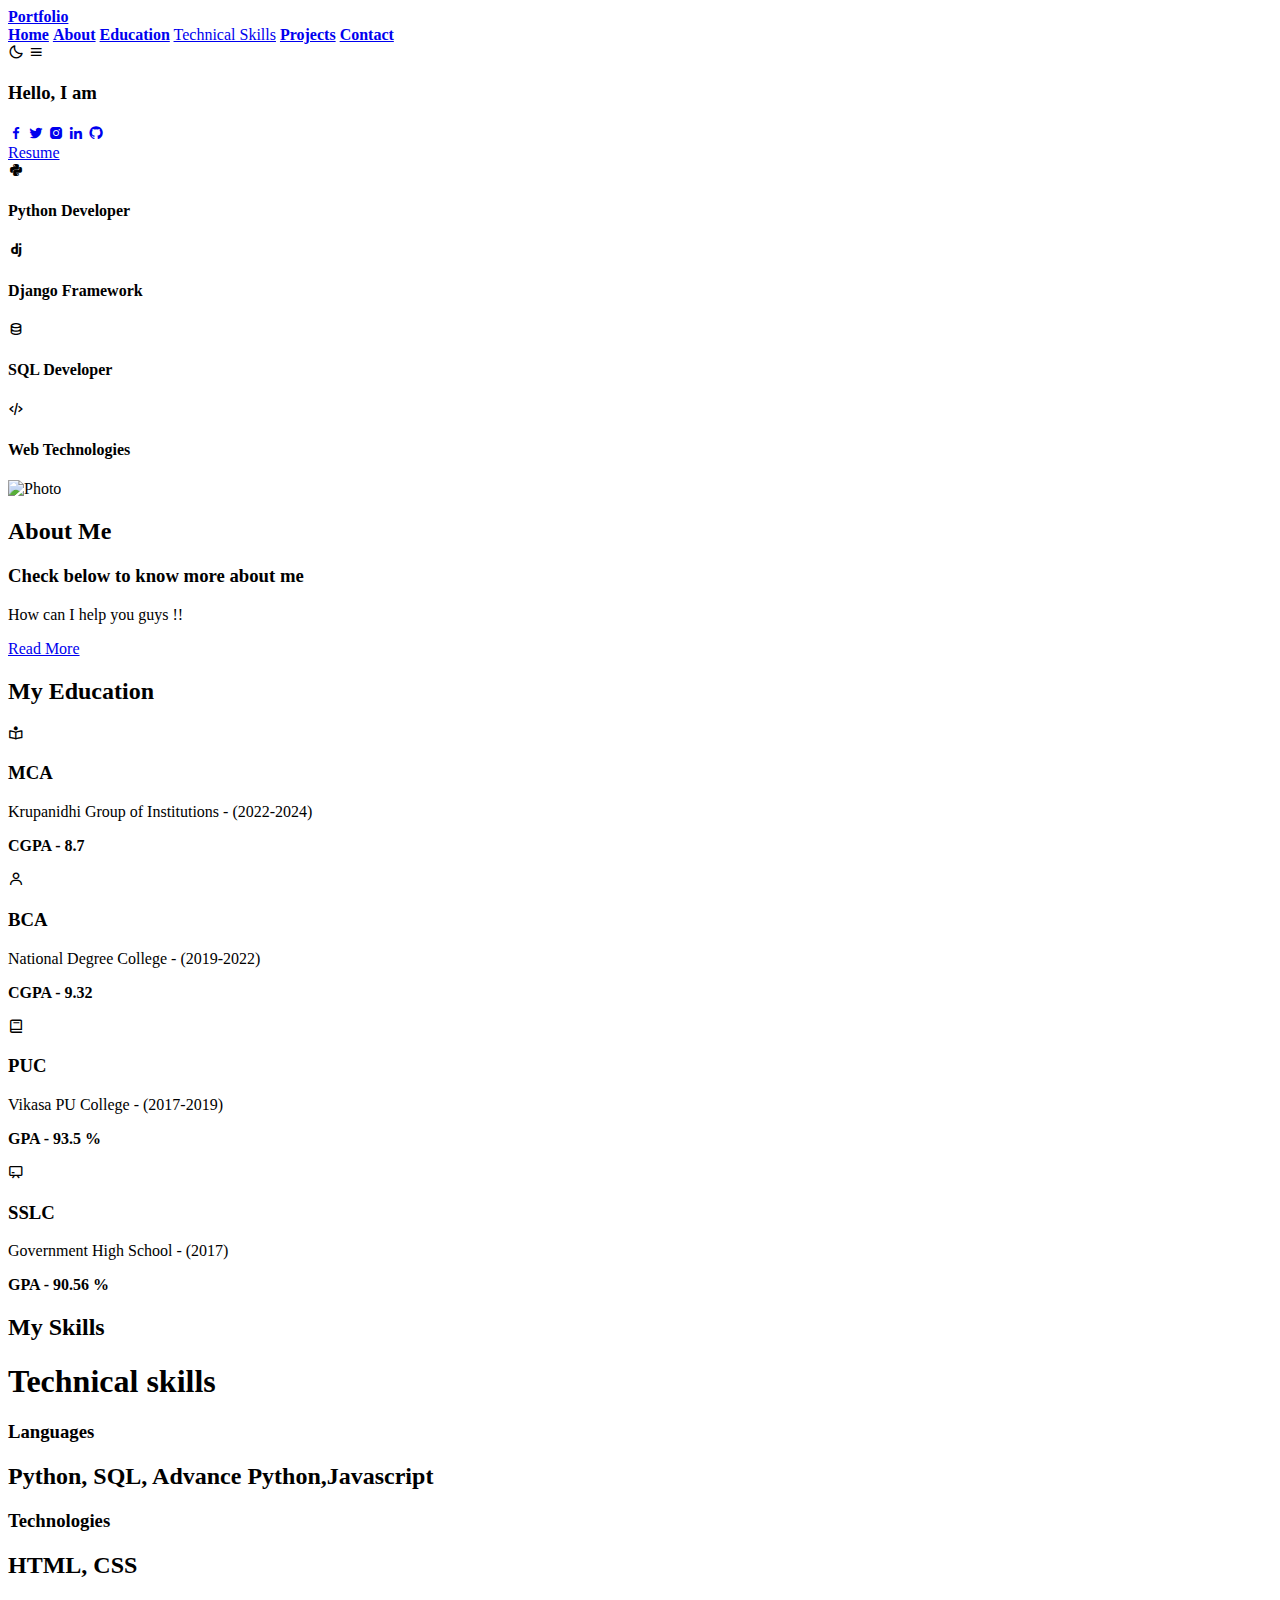
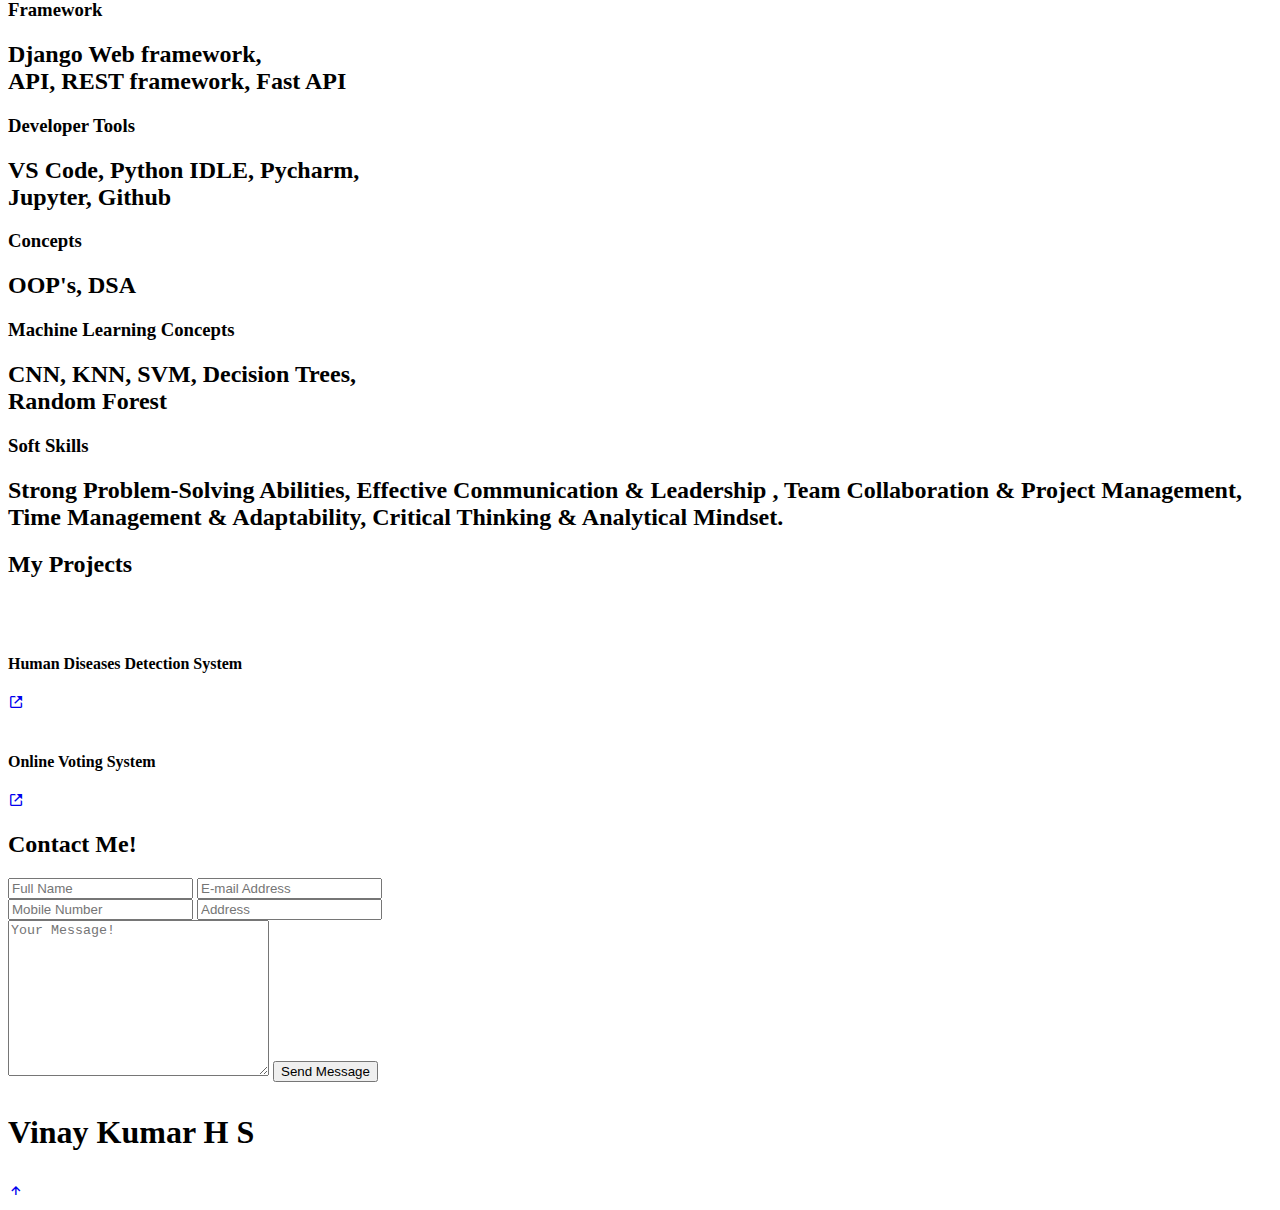
==== index.html @ 6d88bd90 "Create index.html" ====
<!DOCTYPE html>
<html lang="en">
<head>
	<meta charset="utf-8">
    <meta http-equiv="X-UA-Compatible" content="IE=edge">
	<meta name="viewport" content="width=device-width, initial-scale=1.0">
	<title>Portfolio Website design</title>

    <link rel="stylesheet" href="https://cdn.jsdelivr.net/npm/swiper@9/swiper-bundle.min.css"/>

    <link href='https://unpkg.com/boxicons@2.1.4/css/boxicons.min.css' rel='stylesheet'>

    <link rel="stylesheet" href="style.css">

    <script src="https://unpkg.com/scrollreveal"></script>


</head>
<body>

    <header class="header">
        
        <a href="#" class="logo"><b>Portfolio</b></a>
       
        
        <nav class="navbar">
            <a href="#home" class="active"><b>Home</b></a>
            <a href="#about" ><b>About</b></a>
            <a href="#services" ><b>Education</b></a>
            <a href="#skills">Technical Skills</a>
            <a href="#Portfolio" ><b>Projects</b></a>
            <a href="#contact" ><b>Contact</b></a><br>
        </nav>
     
        <div class="bx bx-moon" id="darkMode-icon"></div>

        <div class="bx bx-menu" id="menu-icon"></div>
     
    
   </header>


    <section class="home" id="home">
        <div class="home-content">
            <h3>Hello, I am</h3>
            
            <!--<marquee behavior="alternate" direction="right" scrollamount="25" scrolldelay="120" width="144.5%" height="80px" loop="-1" stop="true" id="marquee"><h1>Vinay Kumar HS</h1></marquee>-->

            <span><h1 id="animated-text"></h1></span>
            
            <div class="social-media">
                <a href="https://www.facebook.com/vinaykumar.hs8688/" data-tooltip="Facebook" class="tooltip"><i class='bx bxl-facebook'></i></a>
                <a href="#" data-tooltip="Twitter" class="tooltip"><i class='bx bxl-twitter'></i></a>
                <a href="https://www.instagram.com/alone_warrior_vk17/?hl=en" data-tooltip="Instagram" class="tooltip"><i class='bx bxl-instagram-alt'></i></a>
                <a href="https://linkedin.com/in/vinay-kumar-h-s-5ab572249" data-tooltip="Linkedin" class="tooltip"><i class='bx bxl-linkedin'></i></a>
                <a href="https://github.com/VinayKumar77777" data-tooltip="Github" class="tooltip"><i class='bx bxl-github'></i></a>
            </div>

            <a href="https://drive.google.com/file/d/15vSCdWAeyurhZO7IskahKRBJr8WOuNNN/view?usp=sharing" class="btn"> Resume </a>
        </div>    

               <div class="profession-container">
                  <div class="profession-box">

                    <div class="profession" style="--i:0;">
                        <i class="bx bxl-python"></i>
                        <h4>Python Developer</h4>
                   </div>

                    <div class="profession" style="--i:1;">
                        <i class="bx bxl-django"></i>
                        <h4>Django Framework</h4>
                    </div>

                    <div class="profession" style="--i:2;">
                        <i class="bx bx-data"></i>
                        <h4>SQL Developer</h4>
                    </div>

                    <div class="profession" style="--i:3;">
                        <i class="bx bx-code-alt"></i>
                        <h4>Web Technologies</h4>
                    </div>

                    <div class="circle"></div>
                  </div>

                  <div class="overlay"></div> 
                    
            </div>
           

            <div class="home-img">
                <img src="vinay17.jpg" alt="Photo">
            </div>

    </section>



    <section class="about" id="about">
        <!-- <div class="about-img">
            <img src="Vinny_HS_about.png" alt="Photo">
        </div> -->

        <div class="about-content">
            <h2 class="heading">About<span> Me</span></h2>
            <h3>Check below to know more about me</h3>
            <p>How can I help you guys !!</p>
            <a href="about.html" class="btn" >Read More</a>
        </div>


    </section>

   
    <section class="services" id="services">
      <h2 class="heading">My <span>Education</span></h2>

        <div class="services-container">
            <div class="services-box">
                
                <i class="bx bx-book-reader"></i>
                <h3>MCA</h3>
                <p>Krupanidhi Group of Institutions - (2022-2024)</p>
                <strong><p>CGPA - 8.7</p></strong>
                <!-- <a href="#" class="btn">Read More</a> -->
            </div>

            <div class="services-box">
                <i class="bx bx-user"></i>
                <h3>BCA</h3>
                <p>National Degree College - (2019-2022)</p>
                <strong><p>CGPA - 9.32 </p></strong>
                
            </div>

            <div class="services-box">
                <i class="bx bx-book"></i>
                <h3>PUC</h3>
                <p>Vikasa PU College - (2017-2019)</p>
                <strong><p>GPA - 93.5 %</p></strong>
            </div>

            <div class="services-box">
                <i class="bx bx-chalkboard"></i>
                <h3>SSLC</h3>
                <p>Government High School - (2017)</p>
                <strong><p>GPA - 90.56 %</p></strong>
                
            </div>

        </div>
    </section>



    <section class="skills" id="skills">
        <h2 class="heading">My <span>Skills</span></h2>
        <div class="skills-container">
            <div class="skills-box">
                <h1>Technical skills</h1>
                <div class="langs">
                    <h3>Languages</h3>
                    <h2>Python, SQL, Advance Python,Javascript</h2>
                </div>
                <div class="langs">
                    <h3>Technologies</h3>
                    <h2>HTML, CSS</h2>
                    <h2></h2>
                </div>
                <div class="langs">
                    <h3>Framework</h3>
                    <h2>Django Web framework,<br> API, REST framework, Fast API</h2>
                </div>
                <div class="langs">
                    <h3>Developer Tools</h3>
                    <h2>VS Code, Python IDLE, Pycharm, <br>Jupyter, Github</h2>
                </div>
                <div class="langs">
                    <h3>Concepts</h3>
                    <h2>OOP's, DSA</h2>
                </div>
                <div class="langs">
                    <h3>Machine Learning Concepts</h3>
                    <h2>CNN, KNN, SVM, Decision Trees,<br> Random Forest</h2>
                </div>
                <div class="langs1">
                    <h3>Soft Skills</h3>
                    <h2>Strong Problem-Solving Abilities, Effective Communication & Leadership , Team Collaboration & 
                        Project Management,<br> Time Management & Adaptability, Critical Thinking & Analytical Mindset. </h2>
                </div>
           </div>
        </div>
    </section>

    <section class="Portfolio" id="Portfolio">
            <h2 class="heading">My <span>Projects</span></h2><br>

            <div class="portfolio-container">
                
                <div class="portfolio-box">
                    <img src="image.png" alt="">
                    <div class="portfolio-layer">
                           <h4>Human Diseases Detection System</h4>
            
                           <a href="https://github.com/VinayKumar77777" ><i class="bx bx-link-external"></i></a>
                    </div>
                </div>


               
                <div class="portfolio-box">
                    <img src="vote.jpg" alt="">
                    <div class="portfolio-layer">
                           <h4>Online Voting System</h4>
                           
                           <a href="https://github.com/VinayKumar77777" ><i class="bx bx-link-external"></i></a>
                    </div>
                </div>


            </div>
    </section>


    <!-- <section class="testimonial-container" id="testimonial-container">

        <h2 class="heading">Valuable <span>Testimonial</span></h2> 
        <div class="testimonial-wrapper">
            <div class="testimonial-box mySwiper">
                <div class="testimonial-content swiper-wrapper">

                    <div class="testimonial-slide swiper-slide">
                       <img src="images/port1.jpg" alt="">
                       <h3>Raja </h3>
                       <p>Great work, your portfolio is amazing</p>
                    </div>
                 


                    <div class="testimonial-slide swiper-slide">
                    <img src="images/port2.jpg" alt="">
                    <h3>Seena</h3>
                    <p>Nice work, Incredible portfolio</p>
                    </div>
                

                 
                    <div class="testimonial-slide swiper-slide">
                    <img src="images/port3.jpg" alt="">
                    <h3>Balu</h3>
                    <p>Awesome Portfolio design</p>
                    </div>
                    
                    
                   
               </div>
                    <div class="swiper-pagination"></div>
                    <div class="swiper-button-next"></div>
                    <div class="swiper-button-prev"></div>
            </div>
        </div>
    </section> -->



    <section class="contact" id="contact">
        <h2 class="heading">Contact<span> Me!</span></h2>
        
        <form action="", id="contactForm">
            <div class="input-box">
                <input type="text" placeholder="Full Name" required>
                <input type="email" placeholder="E-mail Address" required>
            </div>

            <div class="input-box">
                <input type="number" placeholder="Mobile Number" required>
                <input type="text" placeholder="Address" required>
            </div>
            <textarea name="" id="textarea" cols="30" rows="10" placeholder="Your Message!" required></textarea>
            <input type="submit" value="Send Message" class="btn" onclick="showSuccessMessage()">
        </form>
    </section>






     <footer class="footer">
          <div class="footer-text">
            <p style="font-weight: bold; font-size: 2rem;"> Vinay Kumar H S </p>
          </div>

           <div class="footer-iconTop">
             <a href="#home"><i class='bx bx-up-arrow-alt'></i></a>
           </div>

     </footer>





    <script src="https://unpkg.com/scrollreveal@4/dist/scrollreveal.min.js"></script>


    <script src="https://cdn.jsdelivr.net/npm/swiper@9/swiper-bundle.min.js"></script>
    <script src="https://cdn.jsdelivr.net/npm/sweetalert2@11"></script>

    <script src="script.js"></script>

</body>
</html>
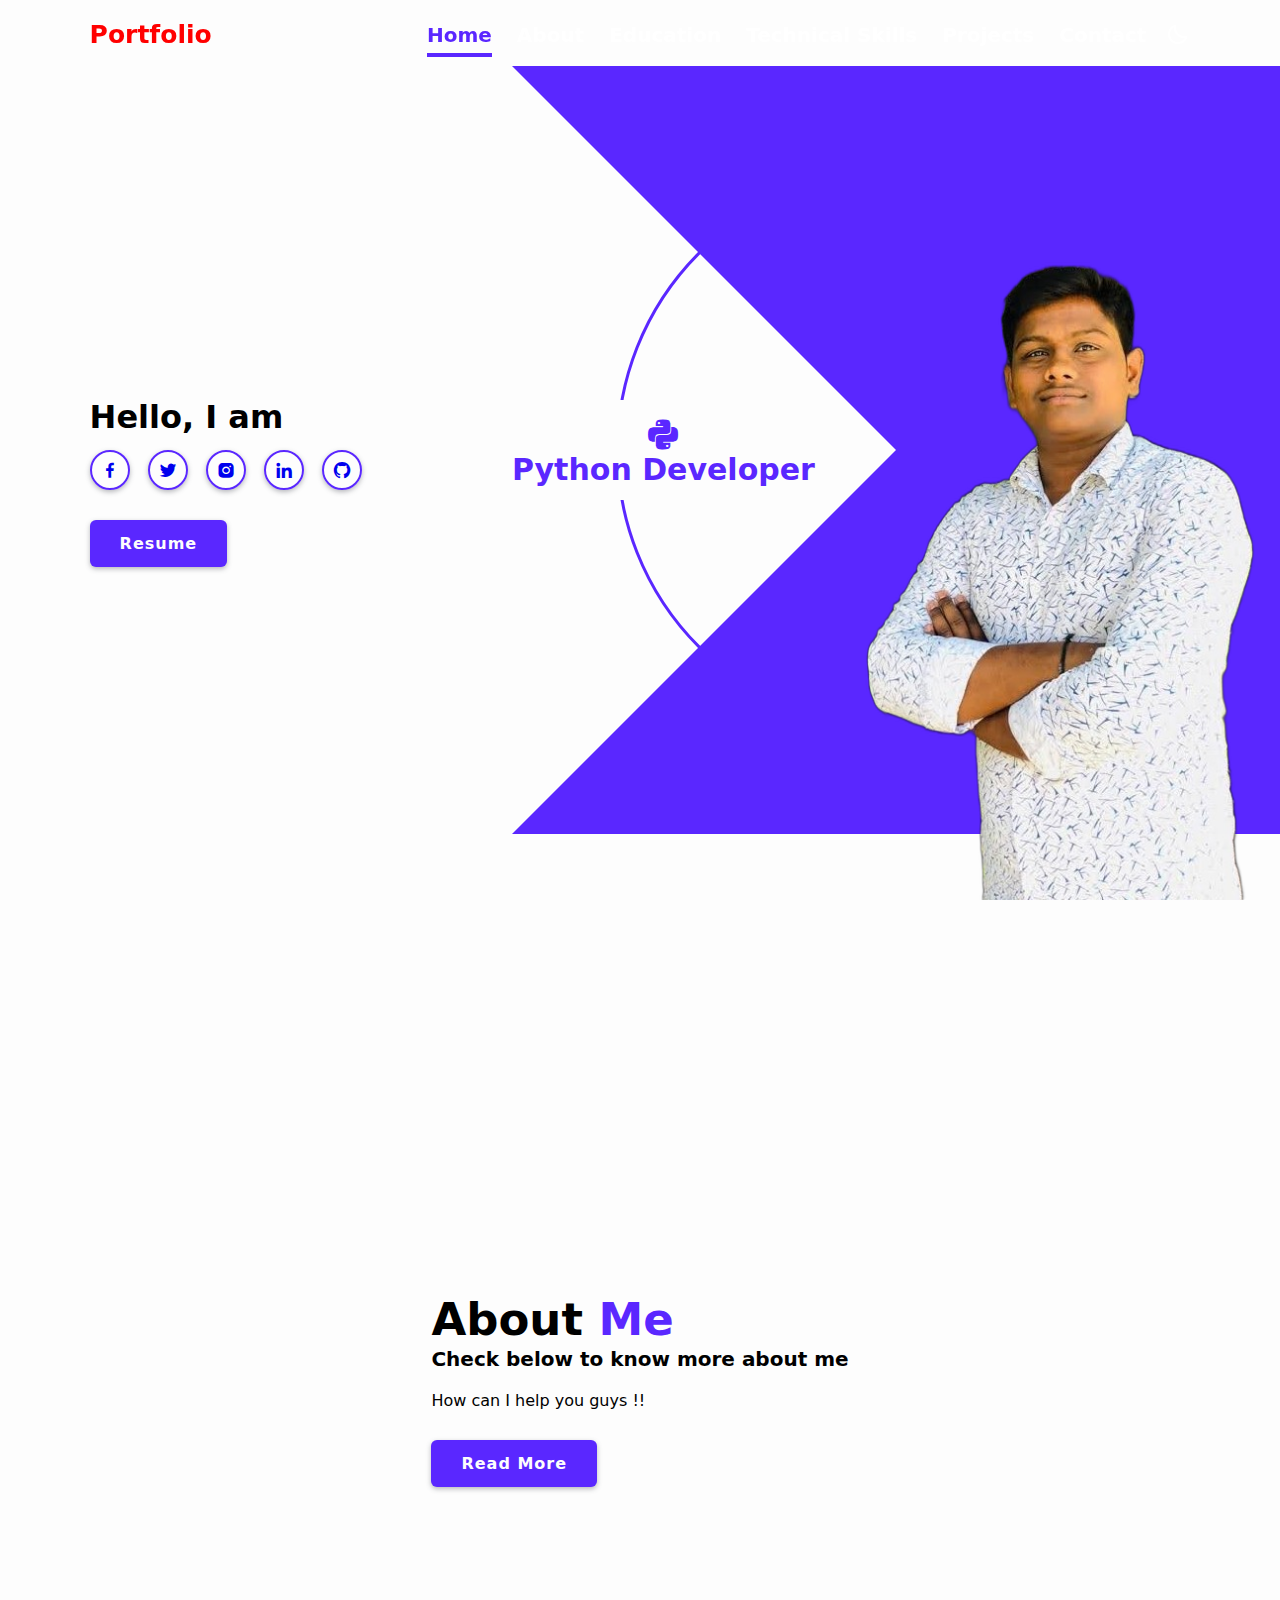
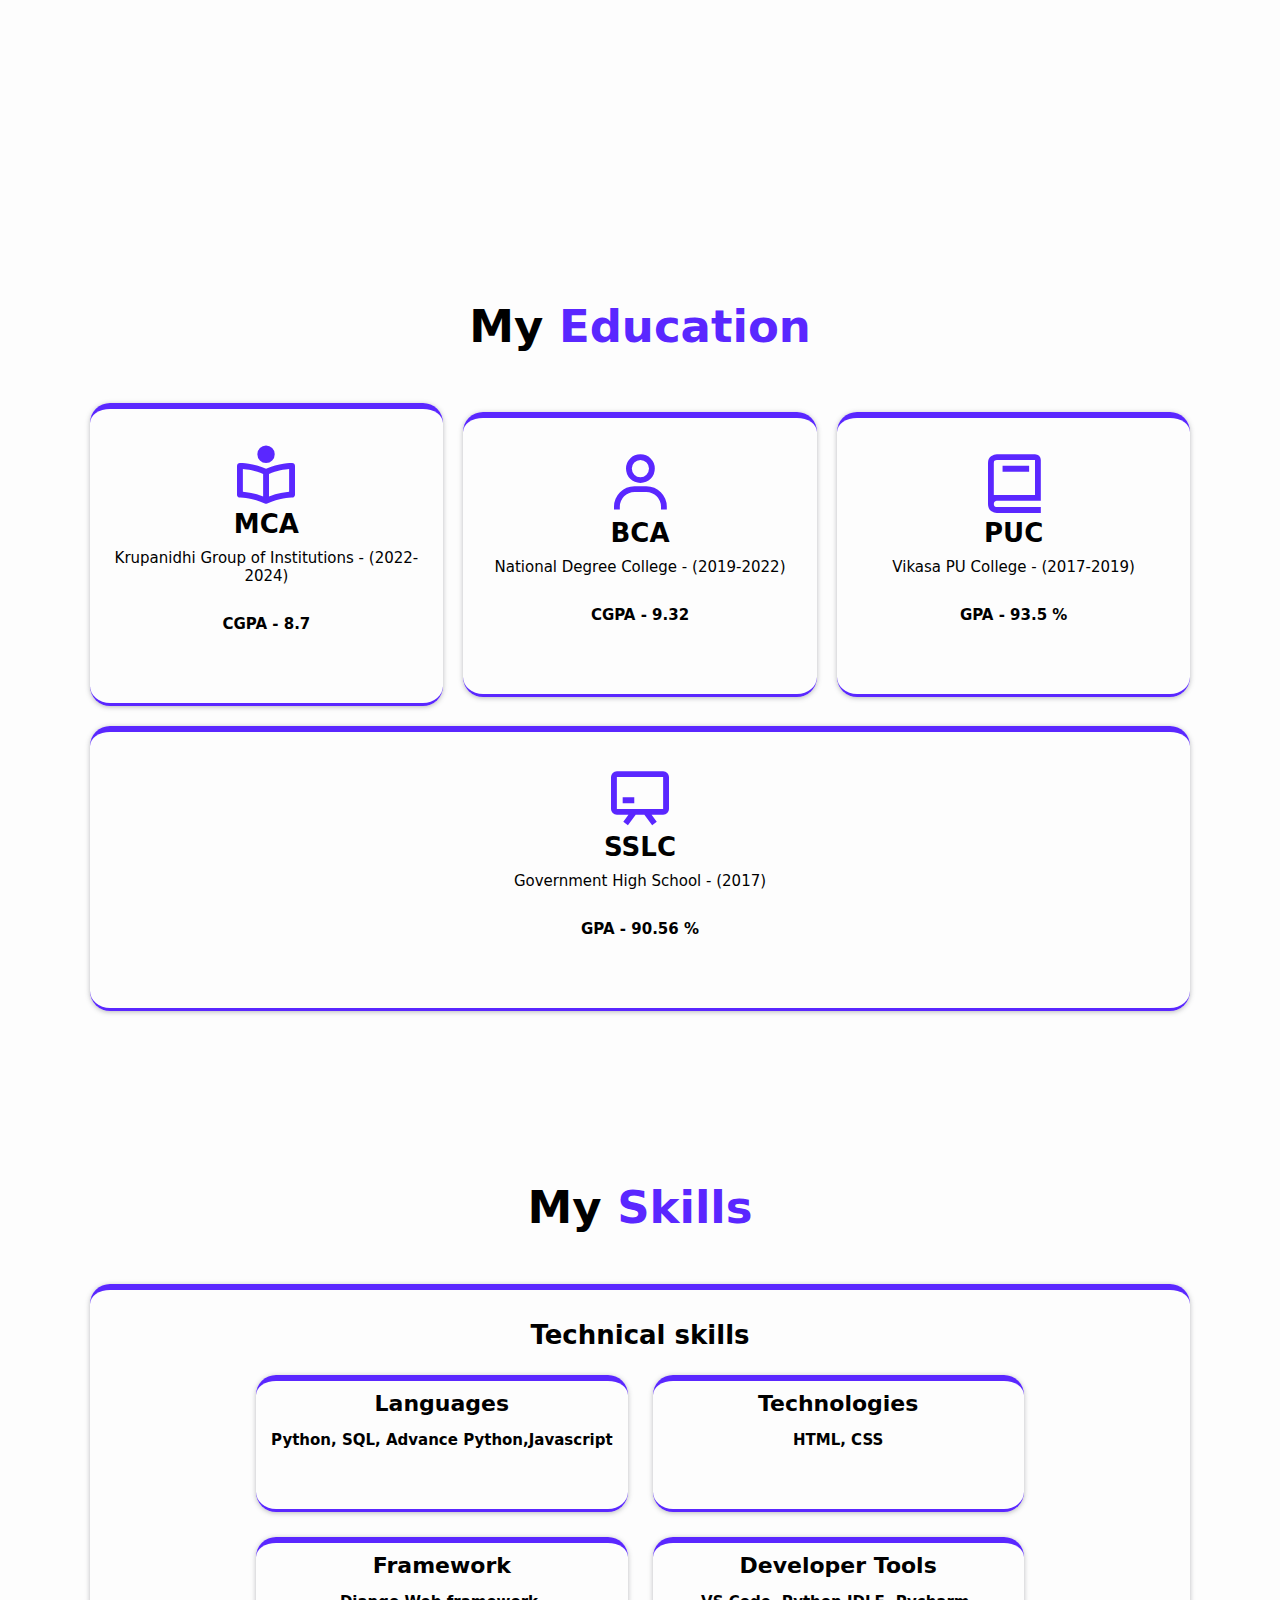
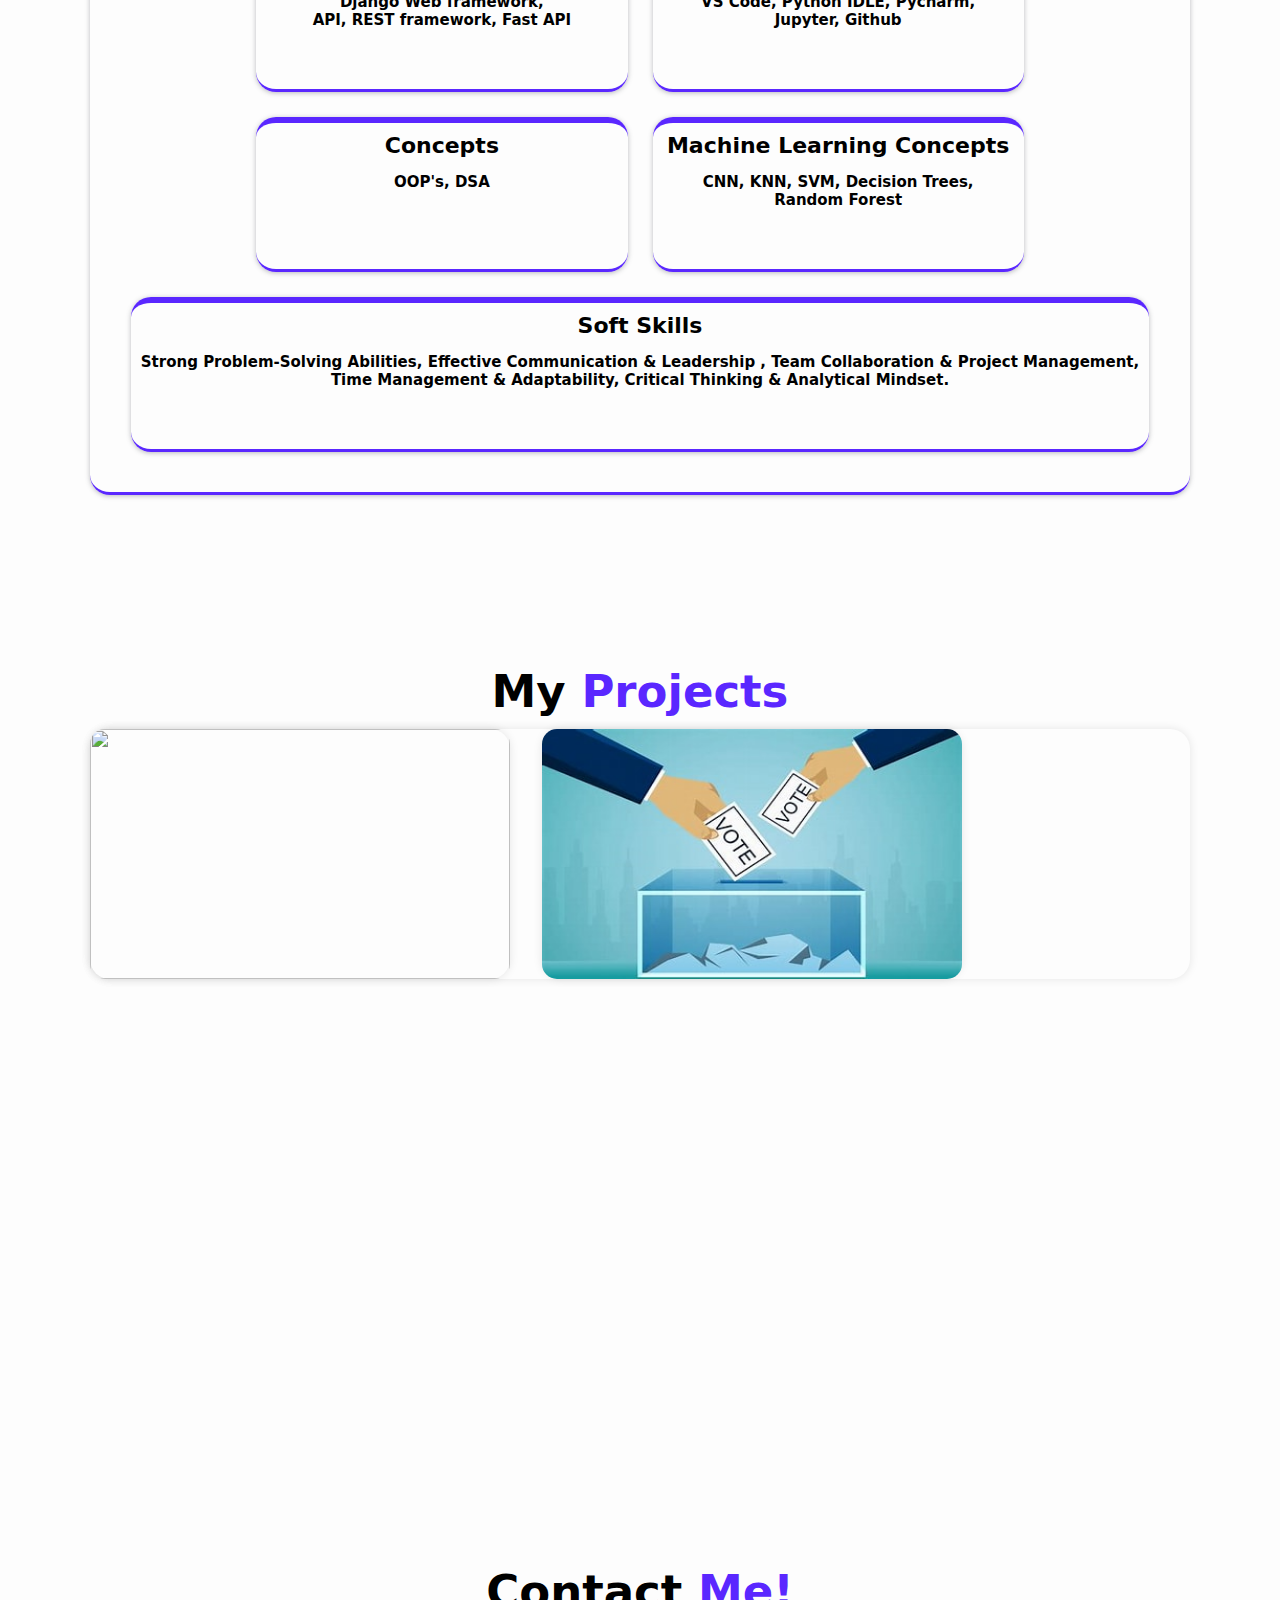
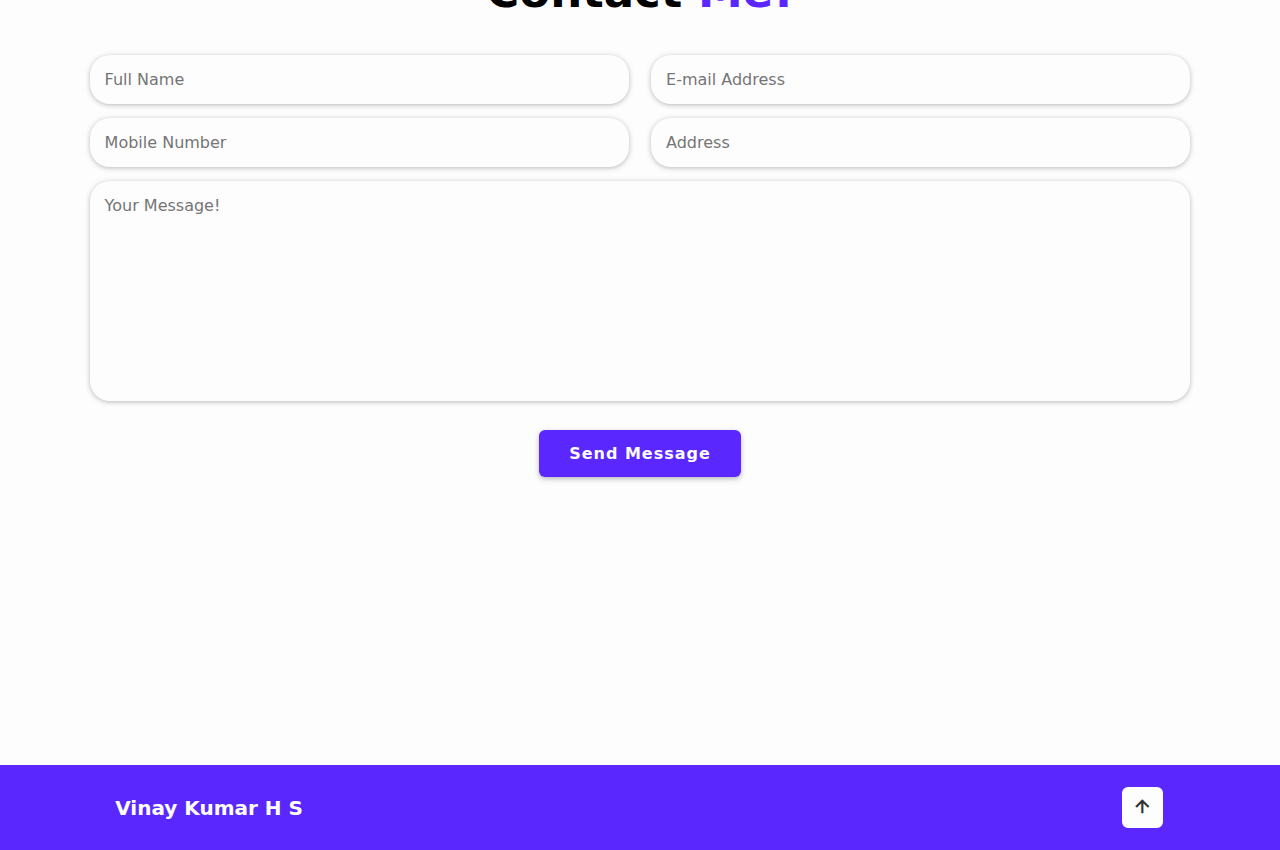
==== commit 314949ca: "Update index.html" ====
--- a/index.html
+++ b/index.html
@@ -56,7 +56,7 @@
                 <a href="https://github.com/VinayKumar77777" data-tooltip="Github" class="tooltip"><i class='bx bxl-github'></i></a>
             </div>
 
-            <a href="https://drive.google.com/file/d/15vSCdWAeyurhZO7IskahKRBJr8WOuNNN/view?usp=sharing" class="btn"> Resume </a>
+            <a href="https://drive.google.com/file/d/1G2t4MhKMvQcwKe13jMn6FG3yAJTck4mS/view?usp=sharing" class="btn"> Resume </a>
         </div>    
 
                <div class="profession-container">
--- a/style.css
+++ b/style.css
@@ -0,0 +1,1471 @@
+@import url('https://fonts.googleapis.com/css?family=Tangerine');
+
+/* Your existing CSS styles here */
+
+
+
+*{
+    margin: 0;
+    padding: 0;
+    box-sizing: border-box;
+    text-decoration: none;
+    border: none;
+    outline: none;
+    scroll-behavior: smooth;
+    font-family: system-ui, -apple-system, BlinkMacSystemFont, 'Segoe UI', Roboto, Oxygen, Ubuntu, Cantarell, 'Open Sans', 'Helvetica Neue', sans-serif;
+}
+
+:root{
+    --bg-color: #fdfdfd;
+    --text-color: black;
+    --main-color: #5a27ff;
+    --white-color: #fdfdfd;
+    --shadow-color: rgba(93, 95, 105, 0.433);
+}
+
+.self{
+    /* background: linear-gradient(200deg, rgb(255, 213, 63), rgb(146, 246, 255)); */
+    display: flex;
+    justify-content: center;
+    align-items: center;
+    flex-direction: column;
+    /* border: 1px solid red; */
+    font-size: 18px;
+    gap: 8px;
+    margin-top: 3rem;
+}
+
+
+
+.dark-mode {
+    --bg-color:#1f2c32;
+    --text-color: #fdfdfd;
+    --shadow-color: rgba(0,0,0, .7);
+    --border: 2px solid #5a27ff;
+}
+
+
+html{
+    font-size: 62.5%;
+    
+}
+
+body{
+    margin: 0;
+    font-family: Arial, sans-serif;
+    background: var(--bg-color);
+    color:var(--text-color);
+
+}
+
+.header{
+    position: fixed;
+    top: 0;
+    left: 0;
+    width: 100%;
+    padding: 2rem 7%;
+    background-color: transparent;
+    display: flex;
+    align-items: center;
+    z-index: 100;
+    transition: .5s;
+}
+
+
+
+
+.header.sticky {
+    background: var(--bg-color);
+    box-shadow: 0 .1rem 1rem var(--shadow-color);
+}
+
+
+
+
+.logo{
+    font-size: 2.5rem;
+    color: red;
+    font-weight: 600;
+    cursor: default;
+    margin-right: auto;
+    cursor: pointer;
+}
+
+.navbar {
+    display: flex;
+    justify-content: space-between;
+}
+
+
+.navbar a {
+    position: relative;
+    font-size: 2rem;
+    color: rgb(255, 255, 255);
+    font-weight: bold;
+    margin-left: 2.5rem;
+    text-decoration: none;
+}
+
+.navbar a:hover{
+    transition: .3s ease;
+    color: red;
+}
+
+.header.sticky .navbar a {
+    color: var(--main-color);
+}
+
+.header.sticky .navbar a.active {
+    color: rgb(255, 0, 0);
+}
+
+.navbar a.active{
+    position: flex;
+    left: 0;
+    color: var(--main-color);
+}
+
+.header.sticky .navbar a ::before {
+    opacity: .7;
+}
+
+.navbar a.active::before {
+    content: '';
+    position: absolute;
+    left: 0;
+    bottom:-1rem;
+    height: .4rem;
+    background: var(--main-color);
+    transition: .5s ease-in-out;
+    width: 100%;
+    
+}
+
+
+
+
+#darkMode-icon {
+    font-size: 2.4rem;
+    color: white;
+    cursor: pointer;
+    margin-left: 2rem;
+}
+
+.header.sticky #darkMode-icon{
+    color: var(--main-color);
+    opacity: .9;
+}
+
+
+#menu-icon{
+    font-size:3.6rem;
+    color: black;
+    display: none;
+    cursor: pointer;
+}
+
+
+section {
+    min-height: 100vh;
+    padding: 10rem 7% 2rem;
+  
+}
+
+.home{
+    display: flex;
+    align-items: center;
+}
+
+.home .home-content{
+    max-width: 44rem;
+    
+}
+
+.home-content h3 {
+    font-size: 3.2rem;
+    font-weight: 700;
+    line-height: .3;
+}
+
+.home-content h1 {
+    font-size: 5rem;
+    font-weight: 700;
+    margin-bottom: .3rem;
+}
+
+.home-content p{
+    font-size: 1.6rem;
+}
+
+.home-content .social-media a {
+   display: inline-flex;
+   justify-content: center;
+   align-items: center;
+   width: 4rem;
+   height: 4rem;
+   background: transparent;
+   border: 2px solid var(--main-color);
+   border-radius: 50%;
+   box-shadow: 0 .2rem .5rem var(--shadow-color);
+   font-size: 2rem;
+   margin: 2.5rem 1.5rem 3rem 0;
+}
+
+#marquee{
+    cursor: pointer;
+    color: green;
+}
+
+.home-content .social-media a:hover{
+    background:var(--main-color) ;
+    color: var(--white-color);
+    transition: .7s ease;
+}
+
+.btn{
+    display: inline-block;
+    padding:1.2rem 2.8rem;
+    background-color: var(--main-color);
+    border-radius: .6rem;
+    box-shadow: 0 .2rem .5rem var(--shadow-color);
+    font-size: 1.6rem;
+    color: var(--white-color);
+    letter-spacing: .1rem;
+    font-weight: 600;
+    border: .2rem solid transparent;
+    transition: .4s ease;
+}
+
+.btn:hover{
+    background:transparent;
+    color: var(--main-color);
+    border-color: var(--main-color);
+}
+
+
+.home .profession-container{
+    position: absolute;
+    top: 50%;
+    right: 0;
+    transform: translateY(-50%);
+    width: 768px;
+    height: 768px;
+    overflow: hidden;
+    pointer-events:none ;
+}
+
+.home .profession-container .profession-box{
+    position: absolute;
+    top: 0;
+    right: 0;
+    width: 768px;
+    height: 768px;
+    border-radius: 50%;
+    display: flex;
+    justify-content: center;
+    align-items: center;
+    animation: professionRotate 13s linear infinite;
+}
+
+@keyframes professionRotate{
+    0%,20%{
+        transform: rotate(0deg); 
+    }
+
+    25%,45%{
+        transform: rotate(-90deg); 
+    }
+
+    50%,70%{
+        transform: rotate(-180deg); 
+    }
+
+    75%,95%{
+        transform: rotate(-270deg); 
+    }
+
+    100%{
+        transform: rotate(-360deg); 
+    }
+}
+
+.home .profession-box .profession{
+    position: absolute;
+    left: 0;
+    display: flex;
+    align-items: center;
+    flex-direction: column;
+    color: var(--main-color);
+    transform: rotate(calc(360deg/4 *var(--i)));
+    transform-origin: 384px;
+    background: var(--bg-color);
+    padding: 1.5rem 0;
+}
+
+.home .profession-box .profession:nth-child(1) i{
+    margin-right: 0px;
+}
+
+.home .profession-box .profession:nth-child(2),
+.home .profession-box .profession:nth-child(4){
+    padding-bottom: 20px;
+}
+
+
+
+.home .profession i{
+    font-size: 4rem;
+}
+
+.home .profession h4{
+    font-size: 3rem;
+    line-height: 1;
+    font-weight: bold;
+}
+
+.home .profession-box .circle{
+    width: 560px;
+    height: 560px;
+    border: 3px solid var(--main-color);
+    border-radius: 50%;
+}
+
+.home .profession-container .overlay{
+    position: absolute;
+    top: 0;
+    right: 0;
+    width: 0;
+    height: 0;
+    border-top: 384px solid var(--main-color);
+    border-right: 384px solid var(--main-color);
+    border-bottom: 384px solid var(--main-color);
+    border-left: 384px solid transparent;
+}
+
+
+.home-img img {
+    position: absolute;
+    bottom: 0;
+    right: 20px;
+    height: 65rem;
+    width: 400px;
+    pointer-events: none;
+    border-radius: 2rem;
+}
+
+
+span{
+    color: var(--main-color);
+}
+
+.about {
+    scroll-behavior: smooth;
+    display: flex;
+    justify-content: center;
+    align-items: center;
+    gap:4rem;
+    background: none;
+    
+}
+
+.about-img img {
+    height: 30rem;
+    
+}
+
+.heading {
+    font-size: 4.5rem;
+    text-align: center;
+}
+
+.about-content h2 {
+     text-align: left;
+     line-height: 1.2;
+}
+
+.about-content h3 {
+    font-size: 2rem;
+
+
+}
+
+.about-content p {
+    font-size: 1.6rem;
+    margin: 2rem 0 3rem;
+}
+
+.services {
+    min-height: 500px;
+    padding-bottom: 7rem;
+}
+
+.services h2 {
+    margin-bottom: 5rem;
+
+}
+
+.services .services-container {
+    display: flex;
+    justify-content: center;
+    align-items: center;
+    flex-wrap: wrap;
+    gap: 2rem;
+}
+
+.services-container .services-box {
+    flex: 1 1 30rem;
+    background-image: var(--bg-color);
+    padding: 3rem 2rem 4rem;
+    border-radius: 2rem;
+    box-shadow: 0 .1rem .5rem var(--shadow-color);
+    text-align: center;
+    border-top: .6rem solid var(--main-color);
+    border-bottom: .3rem solid var(--main-color);
+    transition: .4s ease;
+}
+
+.services-container .services-box:hover {
+    box-shadow: 0 .1rem 2rem var(--shadow-color);
+    transform: scale(1.02);
+}
+
+.services-box i {
+    font-size: 7rem;
+    color: var(--main-color);
+}
+
+
+
+.services-box h3 {
+    font-size: 2.6rem;
+    transition: 0.5s ease;
+}
+
+
+.services-box:hover h3 {
+  color: var(--main-color);
+
+}
+
+.services-box p {
+    font-size: 1.5rem;
+    margin: 1rem 0 3rem;
+}
+
+
+
+
+
+
+
+
+
+
+
+
+
+
+
+
+.skills {
+    min-height: 500px;
+    padding-bottom: 7rem;
+}
+
+.skills h2 {
+    margin-bottom: 5rem;
+
+}
+
+
+.skills-container .skills-box {
+    flex: 1 1 30rem;
+    background-image: var(--bg-color);
+    padding: 3rem 2rem 4rem;
+    border-radius: 2rem;
+    box-shadow: 0 .1rem .5rem var(--shadow-color);
+    text-align: center;
+    border-top: .6rem solid var(--main-color);
+    border-bottom: .3rem solid var(--main-color);
+    transition: .4s ease;
+}
+
+
+.skills-container {
+    display: flex;
+    justify-content: center; 
+    align-items: center;
+    text-align: center;
+}
+
+
+.skills-box h1 {
+    font-size: 2.6rem;
+    transition: 0.5s ease;
+    text-align: center;
+    width: 100%;
+}
+
+.skills-box:hover h1 {
+  color: var(--main-color);
+
+}
+
+.skills-box p {
+    font-size: 1.5rem;
+    margin: 1rem 0 3rem;
+}
+
+
+.langs{
+    width: 35%;
+}
+
+
+.skills-box .langs, .skills-box .langs1{
+    padding: 1rem;
+    margin: 0rem;
+    border-radius: 2rem;
+    box-shadow: 0 .1rem .5rem var(--shadow-color);
+    text-align: center;
+    border-top: .6rem solid var(--main-color);
+    border-bottom: .3rem solid var(--main-color);
+    transition: .4s ease;
+}
+
+
+.langs h3, .langs1 h3{
+    font-size: 2.2rem;
+    margin-bottom: 1.5rem;
+}
+
+.skills-box {
+    padding: 10px;
+    border-radius: 10px;
+    max-width: 1200px; 
+    display: flex;
+    flex-wrap: wrap; 
+    justify-content: center;
+    gap: 25px;
+}
+
+.langs:hover, .langs1:hover{
+    box-shadow: 0 .1rem 2rem var(--shadow-color);
+    transform: scale(1.02);
+    h3{
+        color: var(--main-color);
+    }
+}
+
+.skill {
+    padding: 10px;
+    margin: 10px 0;
+    border-radius: 5px;
+    transition: transform 0.3s ease-in-out, background 0.3s ease-in-out;
+}
+
+.skills-container:hover .skill {
+    background: #ff9800;
+    transform: scale(1.1);
+    color: white;
+}
+
+
+
+
+
+
+
+
+
+
+
+
+
+
+
+
+
+
+
+
+
+
+
+
+
+
+
+
+
+
+
+
+
+
+
+
+
+
+
+
+
+
+
+
+
+
+
+
+.portfolio {
+    padding-bottom: 10rem;
+    background-color: var(--bg-color);
+}
+
+.portfolio h2 {
+   margin-bottom: 4rem;   
+}
+ 
+.portfolio-box {
+    height: 100%;
+    width: 100%;
+}
+
+.portfolio-container {
+    position: relative;
+    display: grid;
+    border-radius: 2rem;
+    box-shadow: 0 0 1rem rgba(0,0,0, .1);
+    width: 100%;
+    height: 100%;
+    grid-template-columns: repeat(3, 1fr);
+    gap: 3.2rem; 
+    align-items: center;
+    background: transparent;
+}
+
+
+.portfolio-container .portfolio-box{
+    position: relative;
+    display: grid;
+    border-radius: 2rem;
+    border-bottom: 0;
+    box-shadow: 0 0 1rem rgba(0,0,0, .1);
+}
+
+
+.portfolio-box img {
+    width: 42rem;
+    height: 25rem;
+    border-radius: 1.5rem;
+}
+
+.portfolio-box:hover img {
+    transform: scale(1.1);
+    transition: .5s ease;
+    
+}
+
+
+.portfolio-layer {
+    position: absolute;
+    border-bottom: 0;
+    width: 42rem;
+    height: 25rem;
+    background: linear-gradient(rgba(0,0,0, .1),var(--main-color));
+    color: var(--white-color);
+    display: block;
+    justify-content: center;
+    align-items: center;
+    flex-direction: row;
+    text-align: center;
+    padding: 0.3rem;
+    opacity: 0;
+    transition: .5s ease;
+   
+}
+
+.portfolio-box .portfolio-layer {
+    position: absolute;
+    bottom: .2rem;
+    width: 42rem;
+    height: 25rem;
+    background: linear-gradient(rgba(0,0,0, .1),var(--main-color));
+    color: var(--white-color);
+    display: grid;
+    justify-content: center;
+    align-items: center;
+    text-align: center;
+    padding: 0.4rem;
+    opacity: 0;
+    transition: .5s ease;
+    overflow: hidden;
+}
+
+
+
+.portfolio-box:hover .portfolio-layer {
+opacity: 1;
+transform: scale(1.1);
+border-radius: 1.5rem;
+}
+
+.portfolio-layer h4 {
+    font-size: 2.5rem;
+    justify-content: center;
+    align-items: center;
+    text-align: center;
+}
+
+.portfolio-layer p {
+    font-size: 1.5rem;
+    margin-top: 5px;
+    margin-bottom: 50px;
+    margin-right: 100px;
+    margin-left: 11rem;
+}
+
+.portfolio-layer a{
+    display: flex;
+    justify-content: center;
+    align-items: center;
+    width: 4.2rem;
+    height: 4.2rem;
+    background: var(--white-color);
+    border-radius: 50%;
+    margin-bottom: 1rem;
+    margin-left: 40%;
+    border: solid orange .2rem;
+}
+
+.portfolio-layer a:hover{
+    transition: .5s ease-in-out;
+    background-color: var(--main-color);
+}
+
+.portfolio-layer a i {
+    font-size: 2rem;
+    color: #333;
+    display: flex;
+    justify-content: center;
+    align-items: center;
+    margin-bottom: .1rem;
+    margin-right: 0px;
+    margin-left: 0rem;
+}
+
+.portfolio-layer a i:hover{
+    color: white;
+    transition: .2s ease-in-out;
+}
+
+.testimonial-container {
+    display: flex;
+    align-items: center;
+    flex-direction: column;
+    width: 100%;
+    padding: 5rem 1rem ;
+    overflow-x: hidden;
+
+}
+
+.testimonial-container .testimonial-wrapper {
+    position: relative;
+    max-width: 65rem;
+    width: 100%;
+    padding: 5rem ;
+    margin: 3rem;
+    
+}
+
+
+.testimonial-wrapper .testimonial-box {
+    
+    padding: 1rem;
+    border-radius: 2rem;
+    overflow: hidden;
+}
+
+
+.testimonial-content .testimonial-slide {
+    display: flex;
+    align-items: center;
+    flex-direction: column;
+    background: var(--bg-color);
+    border-radius: 2rem;
+    box-shadow: 0 .1rem .5rem var(--shadow-color);
+    border-top: .5rem solid var(--main-color);
+    border-bottom: .4rem solid var(--main-color);
+    height: 28rem;
+   
+}
+
+.testimonial-slide img {
+    width: 14rem;
+    height: 14rem;
+    object-fit: cover;
+    border-radius: 50%;
+    border: .5rem solid var(--bg-color);
+    outline: .5rem solid var(--main-color);
+   margin-top: 2.2rem; 
+}
+
+.testimonial-slide h3 {
+    font-size: 2rem;
+    margin: 1rem ;
+}
+
+.testimonial-slide p {
+    font-size: 1.4rem;
+    text-align: center;
+    
+}
+
+
+.testimonial-box .swiper-button-next,
+.testimonial-box .swiper-button-prev {
+    color: var(--main-color);
+}
+
+.testimonial-box .swiper-button-next {
+    right: 0;
+}
+
+.testimonial-box .swiper-button-prev {
+    left: 0;
+}
+
+.testimonial-box .swiper-pagination-bullet {
+    background: rgba(0,0,0, .8);
+}
+
+
+.testimonial-box .swiper-pagination-bullet-active {
+    background: var(--main-color);
+}
+
+
+
+section .testimonial-container{
+   min-height: auto;
+}
+
+.contact h2 {
+    margin-bottom: 3rem;
+
+}
+
+
+.contact form {
+    max-width: 70 rem;
+    margin: 1rem auto;
+    text-align: center;
+    margin-bottom: 3rem;
+}
+
+.contact form .input-box {
+    display: flex;
+    justify-content: space-between;
+    flex-wrap: wrap;
+    
+}
+
+.contact form .input-box input ,
+.contact form textarea {
+    width: 100%;
+    padding: 1.5rem;
+    font-size: 1.6rem;
+    color: var(--text-color);
+    background: var(--bg-color);
+    border-radius: 2rem;
+    margin:.7rem 0;
+    box-shadow: 0 .1rem .5rem var(--shadow-color);
+    border-color: solid #754ef9 .2rem;
+    border: var(--border);
+}
+
+.contact form .input-box input {
+    width: 49%;
+
+}
+
+.contact form textarea{
+    resize: none;
+}
+
+.contact form .btn {
+    margin-top: 2rem;
+    cursor: pointer;
+}
+
+.footer {
+  display: flex;
+  justify-content: space-between;
+  align-items: center;
+  flex-wrap: wrap;
+  padding: 2rem 9% ;
+  background: var(--main-color);
+}
+
+.footer-text {
+    font-size: 1.5rem;
+    color: var(--white-color);
+
+}
+
+.footer-iconTop a {
+    display: inline-flex;
+    justify-content: center;
+    align-items: center;
+    padding: .8rem;
+    background: var(--white-color);
+    border-radius: .8rem;
+    border: .2rem solid var(--main-color); 
+    outline: .2rem solid transparent;
+    transition: .5s ease;
+}
+
+
+.footer-iconTop a:hover {
+ outline-color: orange;
+}
+
+
+.footer-iconTop a i {
+    font-size: 2.5rem;
+    color: #333;
+}
+
+
+/* Breakpoints */
+
+@media (max-width: 1200px) {
+    html {
+        font-size: 55%;
+    }
+
+    .home .profession-container {
+        
+        height: 80.8rem;
+       
+    }
+    .navbar a:nth-child(1)
+    {
+       color: white;
+    }
+
+   .home .profession-container .profession-box {
+    right: -12rem;
+    height: 85.8rem;
+   }
+
+   .home .profession-container .overlay {
+    right: -9rem;
+    
+   }
+
+}
+
+
+
+@media (max-width: 1024px) {
+    .header {
+        padding: 2rem 3%;
+    }
+
+    
+
+    section {
+        padding: 10rem 3% 2rem;
+    }
+
+    .home .profession-container .profession-box {
+        right: -22rem;
+    }
+
+    .home .profession-container .overlay {
+        right: -15rem;
+    }
+}
+
+
+@media (max-width: 991px) {
+
+     .navbar a:nth-child(1)
+     {
+        color: white;
+     }
+
+     .navbar a.active::before {
+        background:var(--main-color);
+        opacity: .7;
+     }
+
+
+    .home .home-content {
+        max-width: 50rem;
+    }
+
+    .home .profession-container .profession-box {
+        right: -30rem;
+    }
+
+    .home .portfolio-container .overlay {
+        right: -39.5rem;
+    }
+
+    .home-img img {
+        display: none;
+    }
+
+    .services,
+    .portfolio {
+        padding-bottom: 1rem;
+    }
+
+    .portfolio-container {
+        position: relative;
+        display: grid;
+        border-radius: 2rem;
+        box-shadow: 0 0 1rem rgba(0,0,0, .1);
+        width: 100%;
+        height: 100%;
+        grid-template-columns: repeat(2, 1fr);
+        gap: 2.5rem; 
+        align-items: center;
+    }
+
+    .contact {
+        min-height: auto;
+    }
+
+    .footer {
+        padding: 2rem 3%;
+    }
+}
+
+
+
+@media (max-width:768px) {
+    #menu-icon{
+        display: block;
+        color: var(--main-color);
+        cursor: pointer;
+        right: 3rem;
+        font-size: 30px;
+        transition: transform 0.5s ease-in-out;
+    }
+
+    #menu-icon.bx-x {
+        transform: rotate(90deg);
+    }
+
+   
+    #darkMode-icon {
+        position: absolute;
+        right: 7rem;
+        font-size: 2.5rem;
+        color: var(--text-color);
+        margin-bottom: .1rem;
+
+    }
+
+
+    .navbar {
+        position: absolute;
+        top: 100%;
+        left: 0;
+        width: 100%;
+        padding: 1rem 3%;
+        background: var(--bg-color);
+        border-top: .1rem solid rgba(0,0,0, .2);
+        box-shadow: 0 .5rem 1rem rgba(0,0,0, .1);
+        flex-direction: column;
+        text-align: center;
+        display: none;
+    }
+
+    .navbar a {
+        display: block;
+        font-size: 2rem;
+        margin: 3rem 0;
+       
+        color: var(--text-color);
+    }
+
+
+    .navbar a .active {
+        color: var(--main-color);
+    }
+    
+
+    .navbar a::before{
+        display: none;
+    }
+    
+    .navbar.active{
+        display:flex;
+        flex-direction: column;
+        transform: translateY(-50);
+        flex-direction: column; 
+        top: 80px;
+        right: 0; 
+    } 
+
+
+    .home {
+        padding: 0 3% 23rem;
+        justify-content: center;
+        text-align: center;
+        
+    }
+
+    .home-content h3 {
+        font-size: 2.5rem;
+    }
+
+    .home-content h1 {
+        font-size: 5rem;
+    }
+
+    .home-content .social-media a {
+        margin: 2.5rem .75rem 3rem;
+
+    }
+
+    
+    .home .profession-container {
+        left: 0;
+        width: 100%;
+        height:100%; 
+    }
+
+
+    .home .profession-container .profession-box {
+        position: fixed;
+        top: 60%;
+        left: 0;
+        border-radius: 0;
+        width: 100%;
+    }
+
+
+    .home .profession-box .profession {
+        padding: 0 13px;
+        left: auto;
+        transform-origin: 0;
+    }
+
+
+    .home .profession-box .profession:nth-child(1) {
+        transform: rotate(-90deg) translate(-120px, -210px);
+    }
+
+    .home .profession-box .profession:nth-child(1) i {
+       margin-right: 0;
+    }
+
+    .home .profession-box .profession:nth-child(2)  {
+        transform: rotate(0deg) translate(0px,-335px);
+    }
+
+    .home .profession-box .profession:nth-child(3)  {
+        transform: rotate(90deg) translate(-115px,-450px);
+    }
+
+    .home .profession-box .profession:nth-child(4)  {
+        transform: rotate(180deg) translate(-220px,-335px);
+    }
+
+    .home .profession-box .circle {
+        position: fixed;
+        width: 670px;
+        height: 670px; 
+        z-index: -1;
+    }
+
+
+    .home .profession-container .overlay {
+        position: fixed;
+        top: 70rem;
+        left: 50%;
+        transform: rotate(90deg) translate(-50%, 50%) scaleY(3);
+        border-width: 23.9rem;
+    }
+
+
+    .about {
+        flex-direction: column-reverse;
+        text-align: center;
+    }
+    
+    .about-content h2 {
+        text-align: center;
+
+    }
+
+    .about-img img {
+        width: 70vw;
+        margin-top: -2rem;
+    }
+
+    .services h2,
+    .portfolio h2 {
+             margin-bottom: 3rem;
+    }
+
+
+    
+    
+    .portfolio .portfolio-container {
+        display: flex;
+        flex-wrap: wrap;
+        gap: 1rem;
+       
+    }
+
+    .portfolio-container .portfolio-box {
+        flex-basis: calc(50% - 1rem);
+        overflow: hidden;
+        
+    }
+
+
+    .portfolio {
+        padding-bottom: 10rem;
+        
+    
+    }
+    
+    .portfolio h2 {
+       margin-bottom: 4rem;
+       
+    }
+    
+    .portfolio-box {
+        height: 100%;
+        width: 100%;
+    }
+    
+    .portfolio-container {
+        position: relative;
+        display: grid;
+        border-radius: 2rem;
+        box-shadow: 0 0 1rem rgba(0,0,0, .1);
+        width: 100%;
+        height: 100%;
+        grid-template-columns: repeat(2, 1fr);
+        gap: 2.5rem; 
+        align-items: center;
+    }
+    
+    
+    .portfolio-container .portfolio-box{
+        position: relative;
+        display: grid;
+        border-radius: 2rem;
+        border-bottom: 0;
+        box-shadow: 0 0 1rem rgba(0,0,0, .1);
+    }
+    
+    
+    .portfolio-box img {
+        width: 38rem;
+        height: 23rem;
+        border-radius: 1.5rem;
+    }
+    
+    .portfolio-box:hover img {
+        transform: scale(1.1);
+        transition: .5s ease;
+        
+    }
+    
+    
+    .portfolio-layer {
+        position: relative;
+        border-bottom: 0;
+        width: 4rem;
+        height: 25rem;
+        background: linear-gradient(rgba(0,0,0, .1),var(--main-color));
+        color: var(--white-color);
+        display: block;
+        justify-content: center;
+        align-items: center;
+        flex-direction: row;
+        text-align: center;
+        padding: 0.3rem;
+        opacity: 0;
+        transition: .5s ease;
+       
+    }
+    
+    .portfolio-box .portfolio-layer {
+        position: absolute;
+        bottom: .2rem;
+        width: 40rem;
+        height: 25rem;
+        background: linear-gradient(rgba(0,0,0, .1),var(--main-color));
+        color: var(--white-color);
+        display: grid;
+        justify-content: center;
+        align-items: center;
+        text-align: center;
+        padding: 0.4rem;
+        opacity: 0;
+        transition: .5s ease;
+        overflow: hidden;
+    }
+    
+    
+    .portfolio-box:hover .portfolio-layer {
+    opacity: 1;
+    transform: scale(1.1);
+    border-radius: 1.5rem;
+   
+    }
+    
+    .portfolio-layer h4 {
+        font-size: 1.5rem;
+        justify-content: center;
+        align-items: center;
+        text-align: center;
+        margin-top: .5rem;
+        margin-left: 50px;
+        margin-right: 170px;
+        margin-bottom: 0rem;
+    }
+    
+    .portfolio-layer p {
+        font-size: 1.5rem;
+        margin-top: .5rem;
+        margin-bottom: 1rem;
+        margin-right: 170px;
+        margin-left: 4rem;
+    }
+    
+    .portfolio-layer a {
+        display: flex;
+        justify-content: center;
+        align-items: center;
+        width: 4.2rem;
+        height: 4.2rem;
+        background: var(--white-color);
+        border-radius: 50%;
+        margin-bottom: 1rem;
+        margin-right: 1rem;
+        margin-left:9rem;
+        border: solid orange .2rem;
+    }
+    
+    .portfolio-layer a i {
+        font-size: 2rem;
+        color: #333;
+        display: flex;
+        justify-content: center;
+        align-items: center;
+        margin-bottom: 2px;
+        margin-right: 50px;
+        margin-left: 50px;
+    }
+
+
+
+    
+    .testimonial-container .testimonial-wrapper {
+        padding:5rem 0;
+    }
+
+    .testimonial-content .testimonial-slide {
+        padding: 3rem 2rem;
+    }
+
+    .testimonial-box .swiper-button-next,
+    .testimonial-box .swiper-button-prev {
+           display: none;
+    }
+}
+
+@media (max-width: 617px) {
+    .portfolio .portfolio-container {
+        grid-template-columns: repeat(1, 1fr);
+    }
+}
+
+@media (max-width: 450px) 
+{
+    html {
+        font-size:50%;
+    }
+
+    #darkMode-icon {
+        right: 6rem;
+    }
+
+    .home {
+        padding: 0 3% 30rem;
+    }
+
+    .home .profession-box .profession:nth-child(1) {
+        transform: rotate(-90deg) translate(-110px, -220px);
+    }
+
+    .home .profession-box .profession:nth-child(2) {
+        transform: rotate(0deg) translate(5px, -335px);
+    }
+
+    .home .profession-box .profession:nth-child(3) {
+        transform: rotate(90deg) translate(-105px, -440px);
+    }
+
+    .home .profession-box .profession:nth-child(4) {
+        transform: rotate(180deg) translate(-210px, -335px);
+
+    .contact form .input-box input {
+          width: 100%;
+    }
+}
+}
+
+@media (max-width:365px) {
+    .about-img img {
+        width: 90vw;
+    }
+
+    .footer {
+        flex-direction: column-reverse;
+    }
+
+    .footer p {
+        text-align: center;
+        margin-top: 2rem;
+    }
+}
+
+
+
+
+.tooltip {
+    position: relative;
+    display: inline-block;
+    transition: .5s ease-in-out;
+}
+
+.tooltip::after {
+    content: attr(data-tooltip);
+    position: absolute;
+    top: 100%;
+    left: 50%;
+    transform: translateX(-50%);
+    color: var(--main-color);
+    padding: 0.5rem;
+    border-radius: 2rem 2rem 2rem 2rem;
+    opacity: 0;
+    visibility: visible;
+    transition: opacity 0.4s ease, visibility 0.3s ease;
+    font-weight: bold;
+}
+
+.tooltip:hover::after {
+    opacity: 1;
+}
